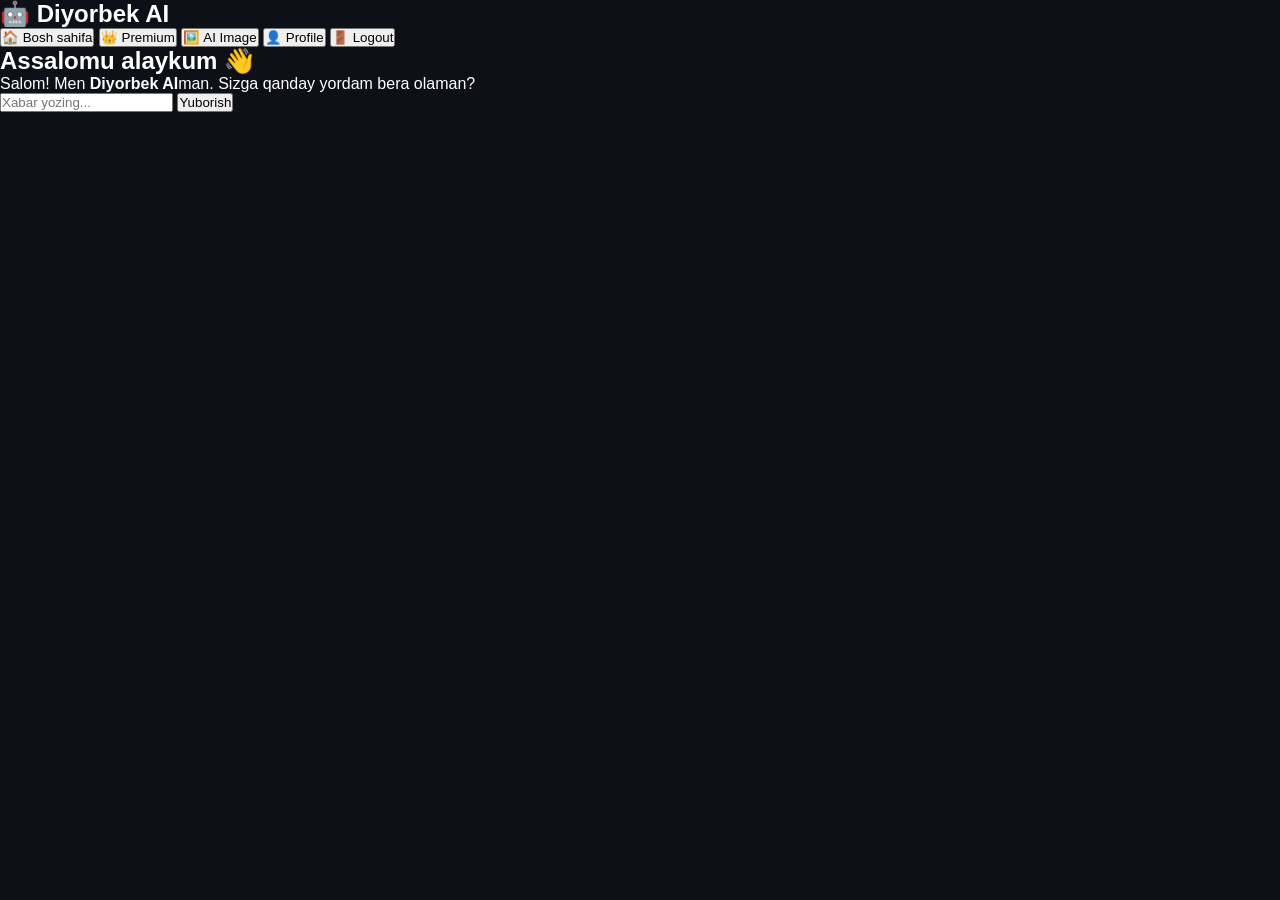
==== chat.html @ 6b2ab281 "Create chat.html" ====
<!DOCTYPE html>
<html lang="uz">

<head>

<meta charset="UTF-8">
<meta name="viewport" content="width=device-width, initial-scale=1.0">

<title>Diyorbek AI Chat</title>

<link rel="stylesheet" href="style.css">
<script defer src="script.js"></script>

</head>

<body onload="checkLogin()">

<div class="chat">

<div class="sidebar">

<h2>🤖 Diyorbek AI</h2>

<button onclick="location.href='index.html'">
🏠 Bosh sahifa
</button>

<button onclick="location.href='premium.html'">
👑 Premium
</button>

<button onclick="location.href='image.html'">
🖼️ AI Image
</button>

<button onclick="location.href='profile.html'">
👤 Profile
</button>

<button onclick="logout()">
🚪 Logout
</button>

</div>

<div class="chat-main">

<div class="chat-header">

<h2 id="welcome">
Assalomu alaykum 👋
</h2>

</div>

<div class="messages" id="messages">

<div class="ai">

Salom! Men <b>Diyorbek AI</b>man.

Sizga qanday yordam bera olaman?

</div>

</div>

<div class="chat-input">

<input
type="text"
id="message"
placeholder="Xabar yozing...">

<button onclick="sendMessage()">

Yuborish

</button>

</div>

</div>

</div>

</body>

</html>
---- style.css ----
/* ===========================
   Diyorbek AI
   Style.css
=========================== */

*{
    margin:0;
    padding:0;
    box-sizing:border-box;
    font-family:Arial,Helvetica,sans-serif;
}

body{
    background:#0d1117;
    color:white;
}

/* NAVBAR */

.navbar{

    width:100%;
    height:70px;

    display:flex;
    justify-content:space-between;
    align-items:center;

    padding:0 60px;

    background:#161b22;

    position:fixed;
    top:0;
    left:0;

    z-index:1000;

    border-bottom:1px solid #30363d;

}

.logo{

    font-size:28px;
    font-weight:bold;

    color:#58a6ff;

}

.nav-links{

    display:flex;
    gap:18px;

}

.nav-links a{

    text-decoration:none;

    color:white;

    transition:.3s;

    font-size:17px;

}

.nav-links a:hover{

    color:#58a6ff;

}

.login-btn{

    background:#238636;

    padding:10px 20px;

    border-radius:8px;

}

.login-btn:hover{

    background:#2ea043;

    color:white;

}

/* HERO */

.hero{

    margin-top:130px;

    text-align:center;

    padding:40px;

}

.hero h1{

    font-size:70px;

    margin-bottom:15px;

}

.hero p{

    color:#8b949e;

    font-size:22px;

    margin-bottom:35px;

}

.buttons{

    display:flex;

    justify-content:center;

    gap:20px;

}

.btn{

    background:#238636;

    color:white;

    padding:15px 35px;

    border-radius:10px;

    text-decoration:none;

    transition:.3s;

}

.btn:hover{

    transform:scale(1.05);

}

.btn2{

    background:#21262d;

    color:white;

    padding:15px 35px;

    border-radius:10px;

    text-decoration:none;

    transition:.3s;

}

.btn2:hover{

    background:#30363d;

}

/* CARDS */

.cards{

    width:90%;

    margin:70px auto;

    display:grid;

    grid-template-columns:repeat(auto-fit,minmax(250px,1fr));

    gap:25px;

}

.card{

    background:#161b22;

    border:1px solid #30363d;

    border-radius:15px;

    padding:30px;

    transition:.3s;

    text-align:center;

    font-size:45px;

}

.card h2{

    margin-top:20px;

    font-size:26px;

}

.card p{

    color:#8b949e;

    margin-top:10px;

    font-size:16px;

}

.card:hover{

    transform:translateY(-8px);

    border-color:#58a6ff;

}

/* FOOTER */

footer{

    margin-top:80px;

    padding:35px;

    text-align:center;

    color:#8b949e;

    border-top:1px solid #30363d;

}

/* RESPONSIVE */

@media(max-width:900px){

.navbar{

padding:20px;

flex-direction:column;
height:auto;

}

.nav-links{

margin-top:15px;
flex-wrap:wrap;
justify-content:center;

}

.hero h1{

font-size:45px;

}

.hero p{

font-size:18px;

}

.buttons{

flex-direction:column;

}

}
/* ===========================
LOGIN
=========================== */

.login-container{

    width:100%;
    height:100vh;

    display:flex;

    justify-content:center;

    align-items:center;

}

.login-box{

    width:420px;

    background:#161b22;

    border:1px solid #30363d;

    border-radius:15px;

    padding:40px;

    text-align:center;

}

.login-box h1{

    margin-bottom:10px;

    color:#58a6ff;

}

.login-box p{

    color:#8b949e;

    margin-bottom:30px;

}

.login-box input{

    width:100%;

    padding:15px;

    margin-bottom:15px;

    border:none;

    outline:none;

    border-radius:10px;

    background:#21262d;

    color:white;

    font-size:16px;

}

.login-box button{

    width:100%;

    padding:15px;

    border:none;

    border-radius:10px;

    cursor:pointer;

    background:#238636;

    color:white;

    font-size:18px;

    margin-bottom:15px;

}

.login-box button:hover{

    background:#2ea043;

}

.login-box a{

    color:#58a6ff;

    text-decoration:none;

}
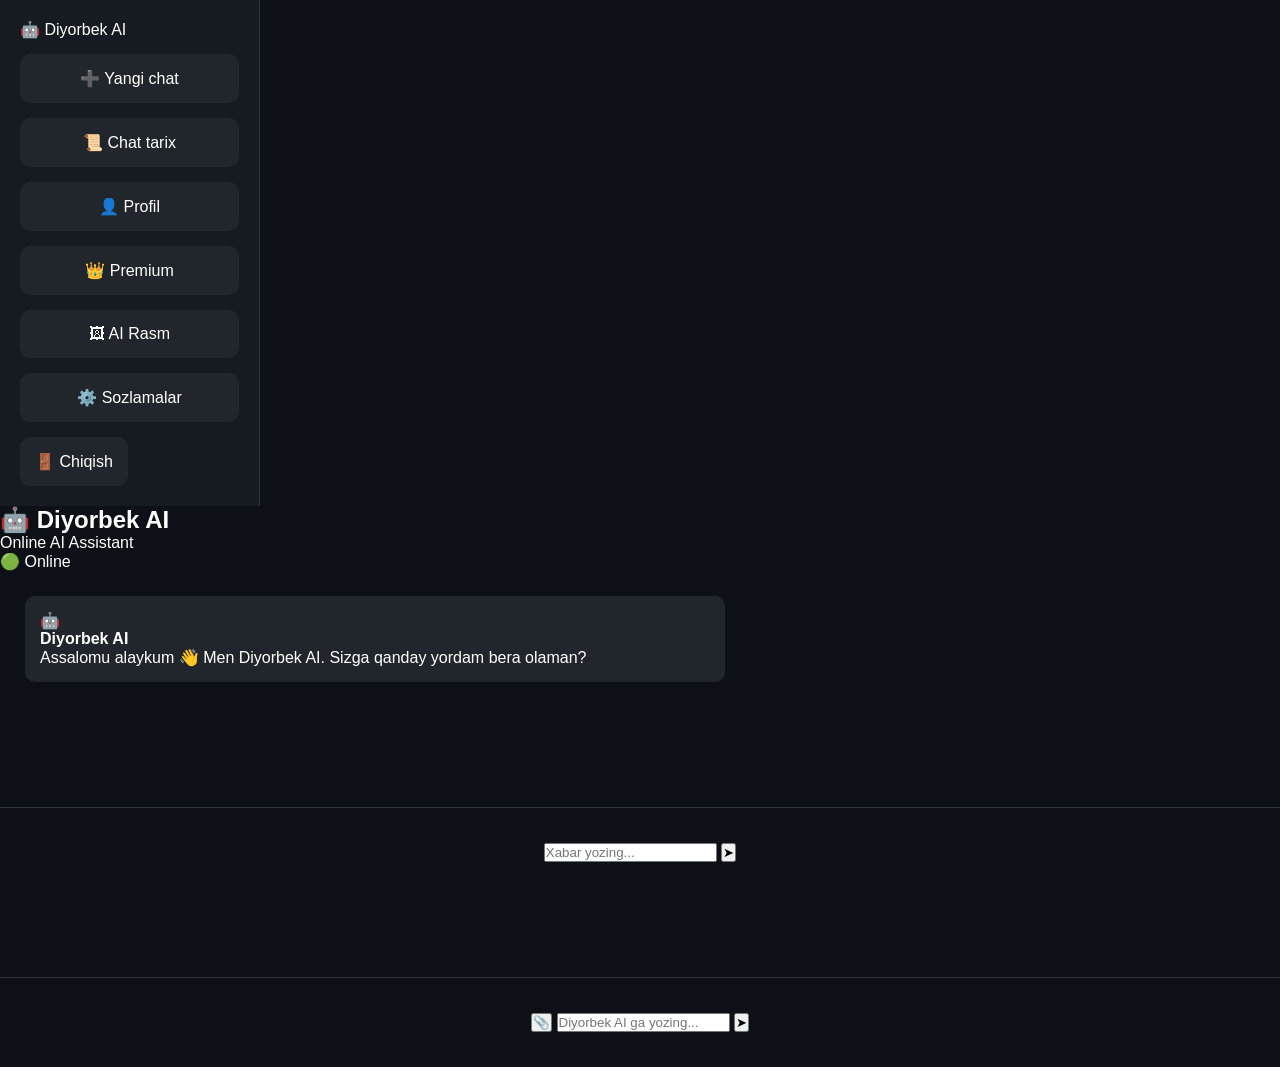
==== commit c3a88fed: "Update chat.html" ====
--- a/chat.html
+++ b/chat.html
@@ -4,86 +4,249 @@
 <head>
 
 <meta charset="UTF-8">
+
 <meta name="viewport" content="width=device-width, initial-scale=1.0">
 
 <title>Diyorbek AI Chat</title>
 
 <link rel="stylesheet" href="style.css">
+
 <script defer src="script.js"></script>
 
 </head>
 
+
 <body onload="checkLogin()">
 
-<div class="chat">
-
-<div class="sidebar">
-
-<h2>🤖 Diyorbek AI</h2>
-
-<button onclick="location.href='index.html'">
-🏠 Bosh sahifa
-</button>
+
+<div class="chat-app">
+
+
+<!-- SIDEBAR -->
+
+<aside class="sidebar">
+
+
+<div class="brand">
+
+🤖 Diyorbek AI
+
+</div>
+
+
+<button onclick="newChat()">
+
+➕ Yangi chat
+
+</button>
+
+
+<button onclick="location.href='history.html'">
+
+📜 Chat tarix
+
+</button>
+
+
+<button onclick="location.href='profile.html'">
+
+👤 Profil
+
+</button>
+
 
 <button onclick="location.href='premium.html'">
+
 👑 Premium
-</button>
+
+</button>
+
 
 <button onclick="location.href='image.html'">
-🖼️ AI Image
-</button>
-
-<button onclick="location.href='profile.html'">
-👤 Profile
-</button>
+
+🖼 AI Rasm
+
+</button>
+
+
+<button onclick="location.href='settings.html'">
+
+⚙️ Sozlamalar
+
+</button>
+
+
+<div class="sidebar-bottom">
+
 
 <button onclick="logout()">
-🚪 Logout
-</button>
-
-</div>
-
-<div class="chat-main">
-
-<div class="chat-header">
-
-<h2 id="welcome">
+
+🚪 Chiqish
+
+</button>
+
+
+</div>
+
+
+</aside>
+
+
+
+<!-- CHAT AREA -->
+
+
+<main class="chat-area">
+
+
+
+<header class="chat-top">
+
+
+<div>
+
+<h2>
+🤖 Diyorbek AI
+</h2>
+
+
+<p>
+Online AI Assistant
+</p>
+
+
+</div>
+
+
+
+<div class="status">
+
+🟢 Online
+
+</div>
+
+
+</header>
+
+
+
+
+<section class="messages" id="messages">
+
+
+
+<div class="message ai">
+
+
+<div class="icon">
+
+🤖
+
+</div>
+
+
+<div class="message-box">
+
+
+<h4>Diyorbek AI</h4>
+
+
+<p>
+
 Assalomu alaykum 👋
-</h2>
-
-</div>
-
-<div class="messages" id="messages">
-
-<div class="ai">
-
-Salom! Men <b>Diyorbek AI</b>man.
+
+Men Diyorbek AI.
 
 Sizga qanday yordam bera olaman?
 
-</div>
-
-</div>
-
-<div class="chat-input">
+</p>
+
+
+</div>
+
+
+</div>
+
+
+
+
+</section>
+
+
+
+
+
+<footer class="input-area">
+
 
 <input
-type="text"
+
 id="message"
-placeholder="Xabar yozing...">
+
+placeholder="Xabar yozing..."
+
+autocomplete="off"
+
+>
+
 
 <button onclick="sendMessage()">
 
-Yuborish
-
-</button>
-
-</div>
-
-</div>
-
-</div>
+➤
+
+</button>
+
+
+</footer>
+
+
+
+</main>
+
+
+
+</div>
+
 
 </body>
 
 </html>
+<footer class="input-area">
+
+
+<button class="attach-btn" onclick="openFile()">
+
+📎
+
+</button>
+
+
+<input
+
+id="message"
+
+placeholder="Diyorbek AI ga yozing..."
+
+autocomplete="off"
+
+onkeydown="enterSend(event)"
+
+>
+
+
+<button class="send-btn" onclick="sendMessage()">
+
+➤
+
+</button>
+
+
+<input 
+type="file" 
+id="fileInput" 
+hidden
+>
+
+
+
+</footer>
--- a/style.css
+++ b/style.css
@@ -398,3 +398,745 @@
     text-decoration:none;
 
 }
+/* ===========================
+CHAT
+=========================== */
+
+.chat{
+
+display:flex;
+height:100vh;
+
+}
+
+.sidebar{
+
+width:260px;
+
+background:#161b22;
+
+border-right:1px solid #30363d;
+
+padding:20px;
+
+display:flex;
+
+flex-direction:column;
+
+gap:15px;
+
+}
+
+.sidebar h2{
+
+color:#58a6ff;
+
+margin-bottom:20px;
+
+}
+
+.sidebar button{
+
+padding:15px;
+
+background:#21262d;
+
+border:none;
+
+color:white;
+
+border-radius:10px;
+
+cursor:pointer;
+
+font-size:16px;
+
+}
+
+.sidebar button:hover{
+
+background:#30363d;
+
+}
+
+.chat-main{
+
+flex:1;
+
+display:flex;
+
+flex-direction:column;
+
+}
+
+.chat-header{
+
+padding:20px;
+
+border-bottom:1px solid #30363d;
+
+}
+
+.messages{
+
+flex:1;
+
+overflow:auto;
+
+padding:25px;
+
+}
+
+.ai{
+
+background:#21262d;
+
+padding:15px;
+
+border-radius:10px;
+
+margin-bottom:20px;
+
+max-width:700px;
+
+}
+
+.user{
+
+background:#238636;
+
+padding:15px;
+
+border-radius:10px;
+
+margin-bottom:20px;
+
+margin-left:auto;
+
+max-width:700px;
+
+}
+
+.chat-input{
+
+display:flex;
+
+padding:20px;
+
+gap:15px;
+
+border-top:1px solid #30363d;
+
+}
+
+.chat-input input{
+
+flex:1;
+
+padding:15px;
+
+background:#21262d;
+
+border:none;
+
+outline:none;
+
+border-radius:10px;
+
+color:white;
+
+}
+
+.chat-input button{
+
+width:150px;
+
+background:#238636;
+
+color:white;
+
+border:none;
+
+border-radius:10px;
+
+cursor:pointer;
+
+}
+
+.chat-input button:hover{
+
+background:#2ea043;
+
+}
+/* ===========================
+ADMIN PANEL
+=========================== */
+
+.dashboard{
+
+display:grid;
+
+grid-template-columns:repeat(auto-fit,minmax(220px,1fr));
+
+gap:20px;
+
+padding:25px;
+
+}
+
+.dash-card{
+
+background:#161b22;
+
+padding:25px;
+
+border-radius:15px;
+
+border:1px solid #30363d;
+
+text-align:center;
+
+}
+
+.dash-card h3{
+
+margin-bottom:15px;
+
+color:#8b949e;
+
+}
+
+.dash-card h1{
+
+font-size:40px;
+
+color:#58a6ff;
+
+}
+
+.panel{
+
+margin:25px;
+
+background:#161b22;
+
+padding:25px;
+
+border-radius:15px;
+
+border:1px solid #30363d;
+
+}
+
+.panel h2{
+
+margin-bottom:20px;
+
+}
+
+.panel button{
+
+width:100%;
+
+padding:15px;
+
+margin-top:15px;
+
+border:none;
+
+border-radius:10px;
+
+background:#238636;
+
+color:white;
+
+cursor:pointer;
+
+font-size:17px;
+
+}
+
+.panel button:hover{
+
+background:#2ea043;
+
+}
+/* PROFILE */
+
+.profile-card{
+
+width:700px;
+
+margin:40px auto;
+
+background:#161b22;
+
+border:1px solid #30363d;
+
+border-radius:20px;
+
+padding:40px;
+
+text-align:center;
+
+}
+
+.avatar{
+
+width:120px;
+
+height:120px;
+
+margin:auto;
+
+border-radius:50%;
+
+background:#21262d;
+
+display:flex;
+
+justify-content:center;
+
+align-items:center;
+
+font-size:60px;
+
+margin-bottom:20px;
+
+}
+
+.profile-card h1{
+
+margin-bottom:10px;
+
+}
+
+.profile-card p{
+
+color:#8b949e;
+
+}
+
+.profile-info{
+
+margin-top:35px;
+
+display:grid;
+
+grid-template-columns:repeat(auto-fit,minmax(170px,1fr));
+
+gap:20px;
+
+}
+
+.info-box{
+
+background:#21262d;
+
+padding:20px;
+
+border-radius:12px;
+
+}
+/* PREMIUM */
+
+.premium{
+
+display:flex;
+
+justify-content:center;
+
+align-items:center;
+
+padding:50px;
+
+}
+
+.premium-card{
+
+width:650px;
+
+background:#161b22;
+
+border:1px solid #30363d;
+
+border-radius:20px;
+
+padding:40px;
+
+text-align:center;
+
+}
+
+.premium-card h1{
+
+color:#58a6ff;
+
+margin-bottom:20px;
+
+}
+
+.premium-card p{
+
+color:#8b949e;
+
+margin-bottom:25px;
+
+}
+
+.premium-card ul{
+
+text-align:left;
+
+margin-bottom:30px;
+
+line-height:40px;
+
+font-size:18px;
+
+}
+
+.premium-card button{
+
+width:100%;
+
+padding:18px;
+
+font-size:20px;
+
+background:#238636;
+
+border:none;
+
+border-radius:12px;
+
+color:white;
+
+cursor:pointer;
+
+}
+
+.premium-card button:hover{
+
+background:#2ea043;
+
+}
+/* AI IMAGE */
+
+.image-generator{
+
+padding:40px;
+
+text-align:center;
+
+}
+
+.image-generator h1{
+
+margin-bottom:15px;
+
+}
+
+.image-generator p{
+
+color:#8b949e;
+
+margin-bottom:20px;
+
+}
+
+.image-generator textarea{
+
+width:90%;
+
+height:150px;
+
+padding:20px;
+
+border:none;
+
+outline:none;
+
+resize:none;
+
+background:#21262d;
+
+color:white;
+
+border-radius:15px;
+
+font-size:16px;
+
+margin-bottom:25px;
+
+}
+
+.image-generator button{
+
+padding:15px 40px;
+
+border:none;
+
+border-radius:12px;
+
+background:#238636;
+
+color:white;
+
+cursor:pointer;
+
+font-size:18px;
+
+}
+
+.image-generator button:hover{
+
+background:#2ea043;
+
+}
+
+#imageResult{
+
+margin-top:40px;
+
+}
+
+#generatedImage{
+
+width:90%;
+
+max-width:700px;
+
+border-radius:20px;
+
+border:2px solid #30363d;
+
+}
+/* SETTINGS */
+
+.settings{
+
+padding:40px;
+
+display:grid;
+
+grid-template-columns:repeat(auto-fit,minmax(300px,1fr));
+
+gap:25px;
+
+}
+
+.setting-card{
+
+background:#161b22;
+
+border:1px solid #30363d;
+
+border-radius:15px;
+
+padding:25px;
+
+}
+
+.setting-card h2{
+
+margin-bottom:20px;
+
+}
+
+.setting-card select{
+
+width:100%;
+
+padding:15px;
+
+background:#21262d;
+
+border:none;
+
+color:white;
+
+border-radius:10px;
+
+}
+
+.setting-card button{
+
+margin-top:15px;
+
+padding:15px;
+
+width:100%;
+
+background:#238636;
+
+border:none;
+
+color:white;
+
+border-radius:10px;
+
+cursor:pointer;
+
+}
+
+.setting-card button:hover{
+
+background:#2ea043;
+
+}
+/* HISTORY */
+
+.history-box{
+
+margin:30px;
+
+background:#161b22;
+
+border:1px solid #30363d;
+
+border-radius:15px;
+
+padding:25px;
+
+height:500px;
+
+overflow:auto;
+
+}
+
+.history-item{
+
+background:#21262d;
+
+padding:15px;
+
+margin-bottom:15px;
+
+border-radius:10px;
+
+}
+
+.clear-btn{
+
+margin:0 30px 30px 30px;
+
+padding:15px;
+
+background:#b91c1c;
+
+border:none;
+
+color:white;
+
+border-radius:10px;
+
+cursor:pointer;
+
+font-size:17px;
+
+}
+
+.clear-btn:hover{
+
+background:#dc2626;
+
+}
+/* VOICE */
+
+.voice-box{
+
+margin:60px auto;
+
+width:700px;
+
+background:#161b22;
+
+border:1px solid #30363d;
+
+border-radius:20px;
+
+padding:50px;
+
+text-align:center;
+
+}
+
+.voice-box h1{
+
+margin-bottom:20px;
+
+}
+
+.voice-box p{
+
+margin-bottom:30px;
+
+color:#8b949e;
+
+font-size:18px;
+
+}
+
+.voice-box button{
+
+padding:15px 35px;
+
+margin:10px;
+
+border:none;
+
+border-radius:10px;
+
+background:#238636;
+
+color:white;
+
+cursor:pointer;
+
+font-size:18px;
+
+}
+
+.voice-box button:hover{
+
+background:#2ea043;
+
+}
+/* USERS */
+
+.users-table{
+
+width:95%;
+
+margin:30px auto;
+
+border-collapse:collapse;
+
+}
+
+.users-table th{
+
+background:#238636;
+
+padding:15px;
+
+}
+
+.users-table td{
+
+background:#161b22;
+
+padding:15px;
+
+border-bottom:1px solid #30363d;
+
+text-align:center;
+
+}
+
+.users-table tr:hover td{
+
+background:#21262d;
+
+}
